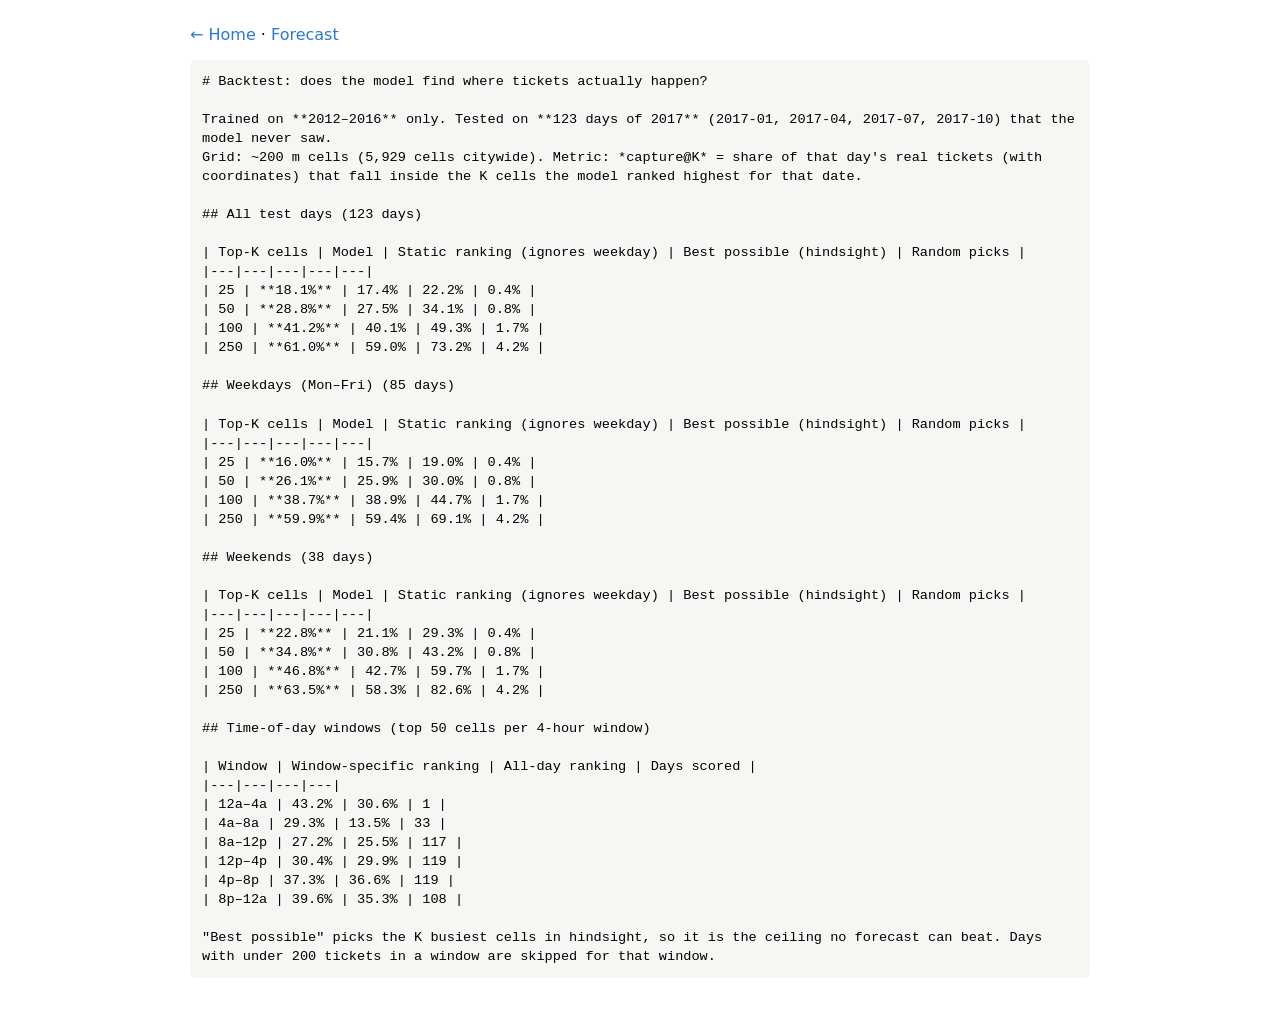
==== web/backtest.html @ cbecf952 "Add Philly parking ticket explorer, charts and hotspot forecast - Heatmap explorer (month slider, ti" ====
<!doctype html>
<html lang="en">
<head>
<meta charset="utf-8">
<meta name="viewport" content="width=device-width, initial-scale=1">
<title>Forecast Backtest</title>
<style>
body { font-family: system-ui, sans-serif; max-width: 900px; margin: 0 auto; padding: 24px 16px; line-height: 1.4; }
pre { white-space: pre-wrap; font-size: .85rem; background: #f6f6f4; padding: 12px; border-radius: 6px; overflow-x: auto; }
a { color: #2a78d6; text-decoration: none; }
</style>
</head>
<body>
<a href="index.html">← Home</a> · <a href="predict.html">Forecast</a>
<pre id="md">Loading…</pre>
<script>
fetch("backtest.md").then((r) => r.text()).then((t) => (document.getElementById("md").textContent = t))
  .catch((e) => (document.getElementById("md").textContent = "Failed to load: " + e.message));
</script>
</body>
</html>
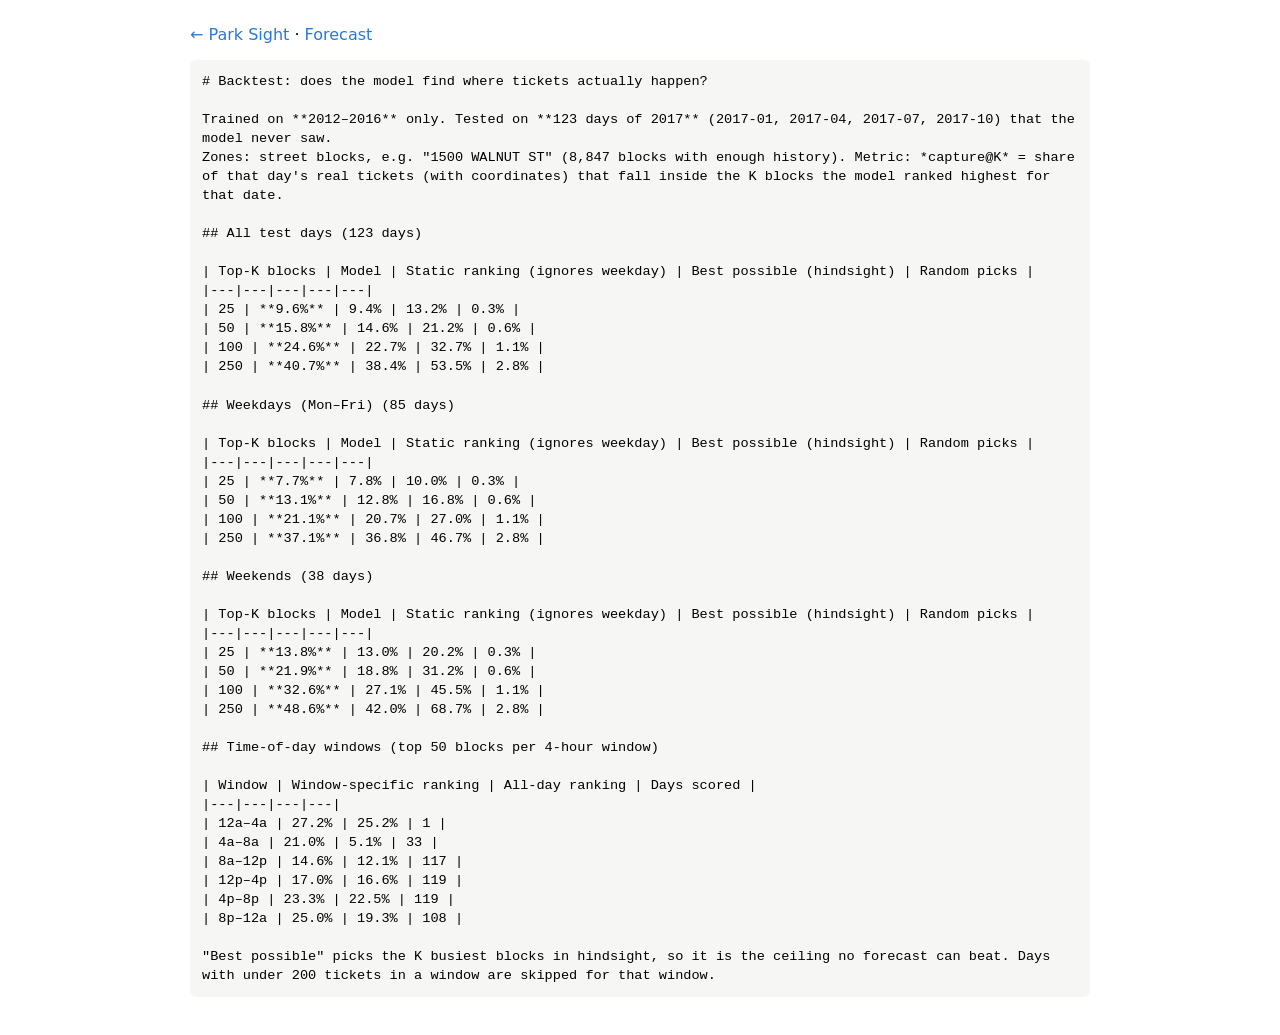
==== commit 76f47dd0: "Rename to Park Sight, add block-based hotspot forecast and project summary - Rebuild forecast around" ====
--- a/web/backtest.html
+++ b/web/backtest.html
@@ -3,7 +3,7 @@
 <head>
 <meta charset="utf-8">
 <meta name="viewport" content="width=device-width, initial-scale=1">
-<title>Forecast Backtest</title>
+<title>Backtest · Park Sight</title>
 <style>
 body { font-family: system-ui, sans-serif; max-width: 900px; margin: 0 auto; padding: 24px 16px; line-height: 1.4; }
 pre { white-space: pre-wrap; font-size: .85rem; background: #f6f6f4; padding: 12px; border-radius: 6px; overflow-x: auto; }
@@ -11,7 +11,7 @@
 </style>
 </head>
 <body>
-<a href="index.html">← Home</a> · <a href="predict.html">Forecast</a>
+<a href="index.html">← Park Sight</a> · <a href="predict.html">Forecast</a>
 <pre id="md">Loading…</pre>
 <script>
 fetch("backtest.md").then((r) => r.text()).then((t) => (document.getElementById("md").textContent = t))
